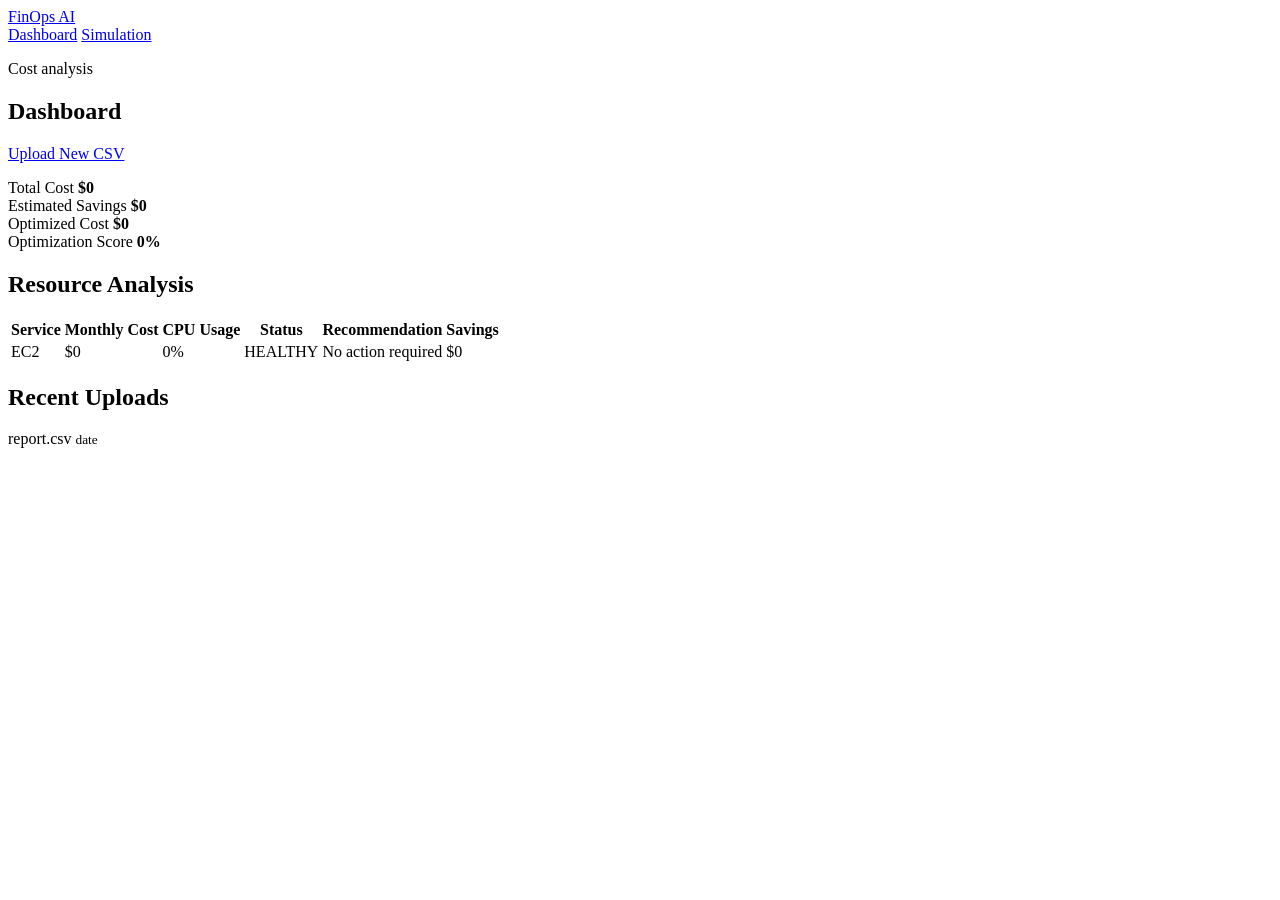
==== src/main/resources/templates/dashboard.html @ c7b3b38b "first commit" ====
<!doctype html>
<html lang="en">
<head>
    <meta charset="UTF-8">
    <meta name="viewport" content="width=device-width, initial-scale=1">
    <title>Dashboard - FinOps AI</title>
    <link rel="stylesheet" href="/css/app.css">
</head>
<body>
<header class="topbar">
    <a class="brand" href="/">FinOps AI</a>
    <nav>
        <a href="/dashboard">Dashboard</a>
        <a href="/simulation">Simulation</a>
    </nav>
</header>

<main class="shell">
    <section class="page-heading">
        <div>
            <p class="eyebrow">Cost analysis</p>
            <h1>Dashboard</h1>
        </div>
        <a class="secondary-action" href="/">Upload New CSV</a>
    </section>

    <p class="empty-state" th:if="${emptyMessage}" th:text="${emptyMessage}"></p>
    <p class="success" th:if="${success}" th:text="${success}"></p>

    <section class="metric-grid" th:if="${analysis}">
        <article class="metric-card">
            <span>Total Cost</span>
            <strong th:text="${'$' + analysis.currentCost()}">$0</strong>
        </article>
        <article class="metric-card">
            <span>Estimated Savings</span>
            <strong th:text="${'$' + analysis.estimatedSavings()}">$0</strong>
        </article>
        <article class="metric-card">
            <span>Optimized Cost</span>
            <strong th:text="${'$' + analysis.optimizedCost()}">$0</strong>
        </article>
        <article class="metric-card">
            <span>Optimization Score</span>
            <strong th:text="${analysis.optimizationScore() + '%'}">0%</strong>
        </article>
    </section>

    <section class="split-layout" th:if="${analysis}">
        <div class="panel">
            <h2>Resource Analysis</h2>
            <table>
                <thead>
                <tr>
                    <th>Service</th>
                    <th>Monthly Cost</th>
                    <th>CPU Usage</th>
                    <th>Status</th>
                    <th>Recommendation</th>
                    <th>Savings</th>
                </tr>
                </thead>
                <tbody>
                <tr th:each="resource : ${resources}">
                    <td th:text="${resource.serviceName}">EC2</td>
                    <td th:text="${'$' + resource.monthlyCost}">$0</td>
                    <td th:text="${resource.cpuUsage + '%'}">0%</td>
                    <td><span class="status" th:classappend="${resource.status}" th:text="${resource.status}">HEALTHY</span></td>
                    <td th:text="${resource.recommendation.recommendation}">No action required</td>
                    <td th:text="${'$' + resource.recommendation.estimatedSavings}">$0</td>
                </tr>
                </tbody>
            </table>
        </div>

        <aside class="panel compact">
            <h2>Recent Uploads</h2>
            <a class="upload-link" th:each="item : ${uploads}" th:href="@{/dashboard/{id}(id=${item.id})}">
                <span th:text="${item.filename}">report.csv</span>
                <small th:text="${#temporals.format(item.uploadedAt, 'dd MMM yyyy HH:mm')}">date</small>
            </a>
        </aside>
    </section>
</main>
</body>
</html>
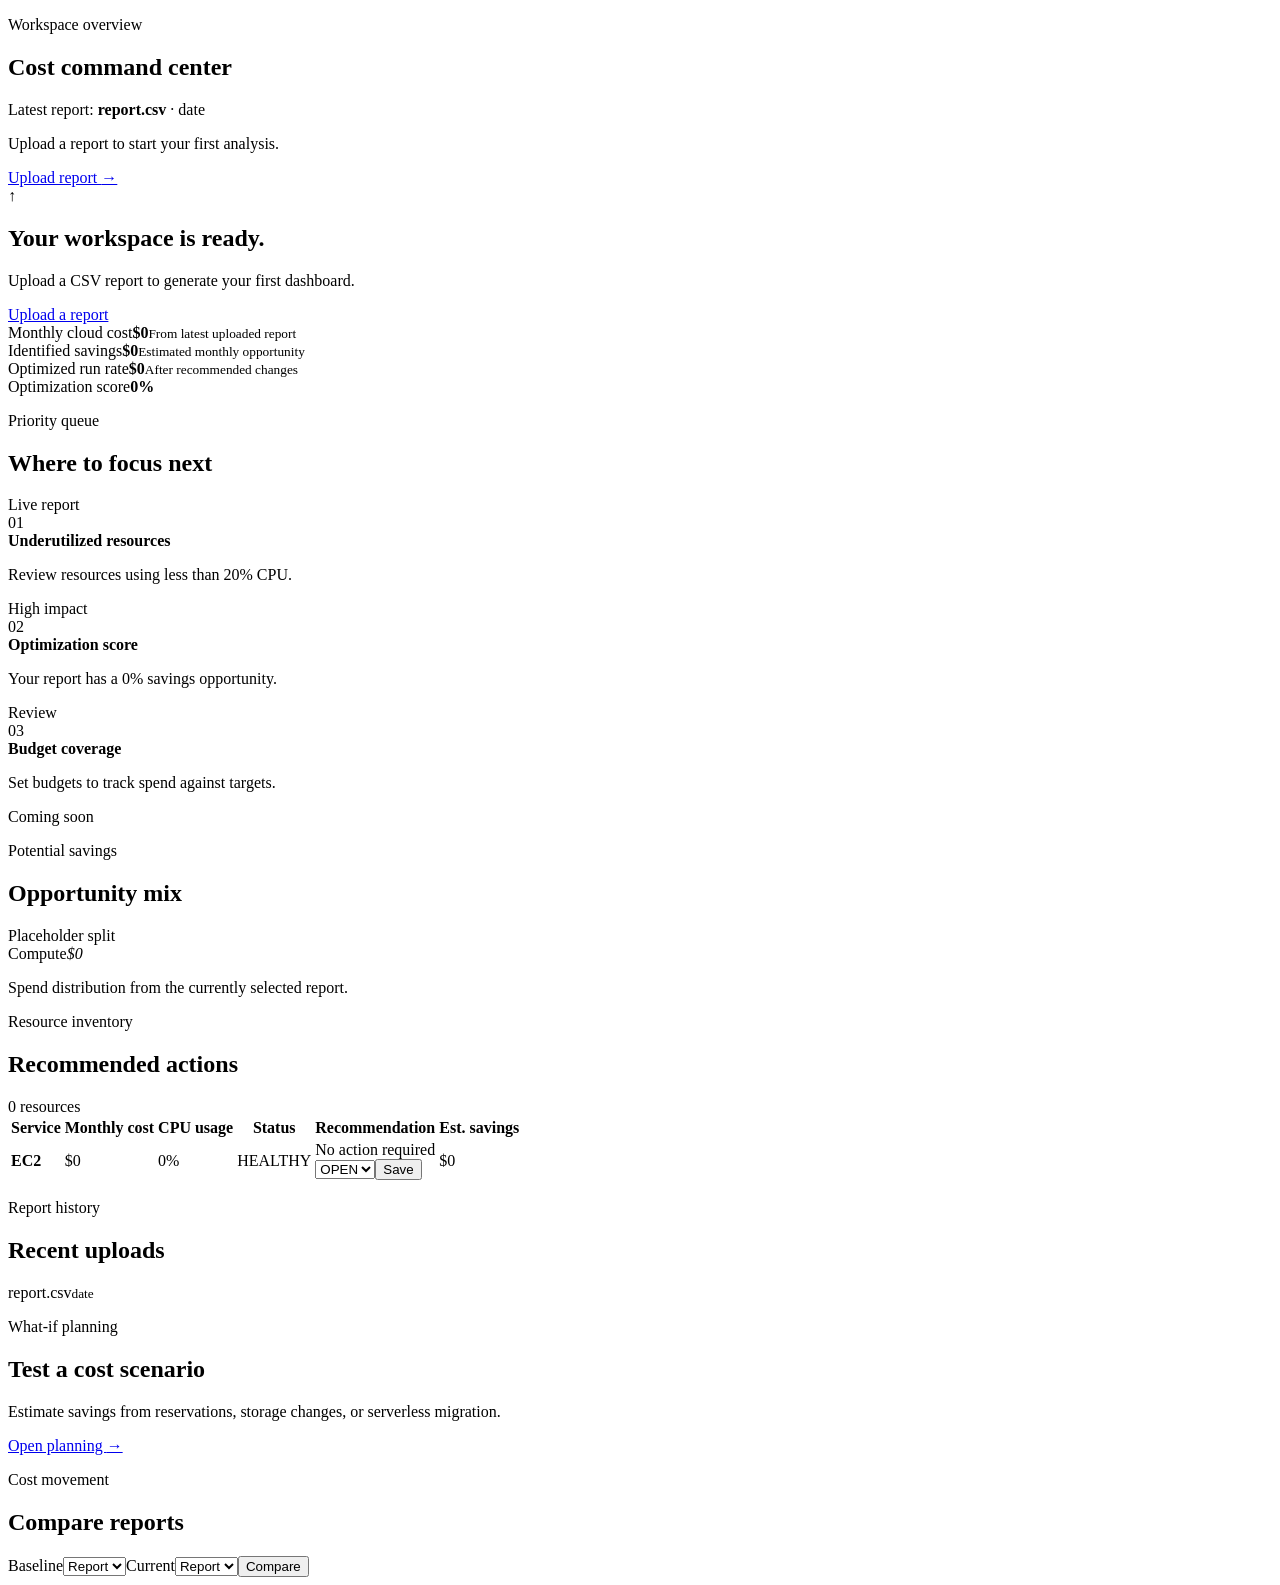
==== commit 39d0f1be: "Complete FinOps AI platform" ====
--- a/src/main/resources/templates/dashboard.html
+++ b/src/main/resources/templates/dashboard.html
@@ -1,86 +1,79 @@
 <!doctype html>
-<html lang="en">
+<html lang="en" xmlns:th="http://www.thymeleaf.org">
 <head>
     <meta charset="UTF-8">
     <meta name="viewport" content="width=device-width, initial-scale=1">
-    <title>Dashboard - FinOps AI</title>
+    <title>Overview - FinOps AI</title>
     <link rel="stylesheet" href="/css/app.css">
 </head>
-<body>
-<header class="topbar">
-    <a class="brand" href="/">FinOps AI</a>
-    <nav>
-        <a href="/dashboard">Dashboard</a>
-        <a href="/simulation">Simulation</a>
-    </nav>
-</header>
+<body class="app-page">
+<div th:replace="fragments :: app-header"></div>
 
-<main class="shell">
-    <section class="page-heading">
+<main class="app-shell">
+    <section class="page-heading dashboard-heading">
         <div>
-            <p class="eyebrow">Cost analysis</p>
-            <h1>Dashboard</h1>
+            <p class="eyebrow">Workspace overview</p>
+            <h1>Cost command center</h1>
+            <p class="page-subtitle" th:if="${upload}">Latest report: <strong th:text="${upload.filename}">report.csv</strong> <span>&middot;</span> <span th:text="${#temporals.format(upload.uploadedAt, 'dd MMM yyyy, HH:mm')}">date</span></p>
+            <p class="page-subtitle" th:unless="${upload}">Upload a report to start your first analysis.</p>
         </div>
-        <a class="secondary-action" href="/">Upload New CSV</a>
+        <a class="primary-action" href="/">Upload report <span aria-hidden="true">&#8594;</span></a>
     </section>
 
-    <p class="empty-state" th:if="${emptyMessage}" th:text="${emptyMessage}"></p>
-    <p class="success" th:if="${success}" th:text="${success}"></p>
+    <section class="empty-workspace" th:if="${emptyMessage}">
+        <span class="empty-icon">&#8593;</span>
+        <div><h2>Your workspace is ready.</h2><p th:text="${emptyMessage}">Upload a CSV report to generate your first dashboard.</p></div>
+        <a class="primary-action" href="/">Upload a report</a>
+    </section>
 
     <section class="metric-grid" th:if="${analysis}">
-        <article class="metric-card">
-            <span>Total Cost</span>
-            <strong th:text="${'$' + analysis.currentCost()}">$0</strong>
+        <article class="metric-card"><span>Monthly cloud cost</span><strong th:text="${'$' + analysis.currentCost()}">$0</strong><small>From latest uploaded report</small></article>
+        <article class="metric-card savings-card"><span>Identified savings</span><strong th:text="${'$' + analysis.estimatedSavings()}">$0</strong><small>Estimated monthly opportunity</small></article>
+        <article class="metric-card"><span>Optimized run rate</span><strong th:text="${'$' + analysis.optimizedCost()}">$0</strong><small>After recommended changes</small></article>
+        <article class="metric-card"><span>Optimization score</span><strong th:text="${analysis.optimizationScore() + '%'}">0%</strong><div class="score-track"><i th:style="${'width:' + analysis.optimizationScore() + '%'}"></i></div></article>
+    </section>
+
+    <section class="insight-grid" th:if="${analysis}">
+        <article class="panel opportunity-panel">
+            <div class="panel-heading"><div><p class="panel-kicker">Priority queue</p><h2>Where to focus next</h2></div><span class="subtle-badge">Live report</span></div>
+            <div class="priority-item"><span class="priority-number">01</span><div><strong>Underutilized resources</strong><p>Review resources using less than 20% CPU.</p></div><span class="priority-tag warning-tag">High impact</span></div>
+            <div class="priority-item"><span class="priority-number">02</span><div><strong>Optimization score</strong><p>Your report has a <span th:text="${analysis.optimizationScore() + '%'}">0%</span> savings opportunity.</p></div><span class="priority-tag">Review</span></div>
+            <div class="priority-item placeholder-item"><span class="priority-number">03</span><div><strong>Budget coverage</strong><p>Set budgets to track spend against targets.</p></div><span class="priority-tag muted-tag">Coming soon</span></div>
         </article>
-        <article class="metric-card">
-            <span>Estimated Savings</span>
-            <strong th:text="${'$' + analysis.estimatedSavings()}">$0</strong>
-        </article>
-        <article class="metric-card">
-            <span>Optimized Cost</span>
-            <strong th:text="${'$' + analysis.optimizedCost()}">$0</strong>
-        </article>
-        <article class="metric-card">
-            <span>Optimization Score</span>
-            <strong th:text="${analysis.optimizationScore() + '%'}">0%</strong>
+        <article class="panel chart-panel">
+            <div class="panel-heading"><div><p class="panel-kicker">Potential savings</p><h2>Opportunity mix</h2></div><span class="chart-caption">Placeholder split</span></div>
+            <div class="bar-chart">
+                <div th:each="service : ${serviceSpend}"><span th:text="${service.service}">Compute</span><i><b th:style="${'width:' + service.percent + '%'}"></b></i><em th:text="${'$' + service.cost}">$0</em></div>
+            </div>
+            <p class="chart-footnote">Spend distribution from the currently selected report.</p>
         </article>
     </section>
 
-    <section class="split-layout" th:if="${analysis}">
-        <div class="panel">
-            <h2>Resource Analysis</h2>
-            <table>
-                <thead>
-                <tr>
-                    <th>Service</th>
-                    <th>Monthly Cost</th>
-                    <th>CPU Usage</th>
-                    <th>Status</th>
-                    <th>Recommendation</th>
-                    <th>Savings</th>
-                </tr>
-                </thead>
-                <tbody>
-                <tr th:each="resource : ${resources}">
-                    <td th:text="${resource.serviceName}">EC2</td>
+    <section class="content-grid" th:if="${analysis}">
+        <div class="panel table-panel">
+            <div class="panel-heading"><div><p class="panel-kicker">Resource inventory</p><h2>Recommended actions</h2></div><span class="table-count" th:text="${#lists.size(resources) + ' resources'}">0 resources</span></div>
+            <div class="table-scroll"><table>
+                <thead><tr><th>Service</th><th>Monthly cost</th><th>CPU usage</th><th>Status</th><th>Recommendation</th><th>Est. savings</th></tr></thead>
+                <tbody><tr th:each="resource : ${resources}">
+                    <td><strong th:text="${resource.serviceName}">EC2</strong></td>
                     <td th:text="${'$' + resource.monthlyCost}">$0</td>
-                    <td th:text="${resource.cpuUsage + '%'}">0%</td>
+                    <td><span class="usage-value" th:text="${resource.cpuUsage + '%'}">0%</span></td>
                     <td><span class="status" th:classappend="${resource.status}" th:text="${resource.status}">HEALTHY</span></td>
-                    <td th:text="${resource.recommendation.recommendation}">No action required</td>
-                    <td th:text="${'$' + resource.recommendation.estimatedSavings}">$0</td>
-                </tr>
-                </tbody>
-            </table>
+                    <td class="recommendation-copy"><span th:text="${resource.recommendation.recommendation}">No action required</span><form class="recommendation-form" th:action="@{/api/recommendations/manage/{id}(id=${resource.recommendation.id})}" method="post"><input type="hidden" th:name="${_csrf.parameterName}" th:value="${_csrf.token}"><input type="hidden" name="uploadId" th:value="${upload.id}"><select name="state"><option th:each="state : ${T(com.finopsai.model.RecommendationState).values()}" th:value="${state}" th:text="${state}" th:selected="${state == resource.recommendation.state}">OPEN</option></select><button class="table-button" type="submit">Save</button></form></td>
+                    <td class="savings-value" th:text="${'$' + resource.recommendation.estimatedSavings}">$0</td>
+                </tr></tbody>
+            </table></div>
         </div>
-
-        <aside class="panel compact">
-            <h2>Recent Uploads</h2>
-            <a class="upload-link" th:each="item : ${uploads}" th:href="@{/dashboard/{id}(id=${item.id})}">
-                <span th:text="${item.filename}">report.csv</span>
-                <small th:text="${#temporals.format(item.uploadedAt, 'dd MMM yyyy HH:mm')}">date</small>
-            </a>
+        <aside class="side-stack">
+            <section class="panel compact">
+                <div class="panel-heading"><div><p class="panel-kicker">Report history</p><h2>Recent uploads</h2></div></div>
+                <a class="upload-link" th:each="item : ${uploads}" th:href="@{/dashboard/{id}(id=${item.id})}"><span th:text="${item.filename}">report.csv</span><small th:text="${#temporals.format(item.uploadedAt, 'dd MMM, HH:mm')}">date</small></a>
+            </section>
+            <section class="panel next-step"><p class="panel-kicker">What-if planning</p><h2>Test a cost scenario</h2><p>Estimate savings from reservations, storage changes, or serverless migration.</p><a class="text-action" href="/simulation">Open planning <span aria-hidden="true">&#8594;</span></a></section>
+            <section class="panel compact" th:if="${#lists.size(uploads) > 1}"><p class="panel-kicker">Cost movement</p><h2>Compare reports</h2><form class="compare-form" action="/compare" method="get"><label>Baseline<select name="baselineId"><option th:each="item : ${uploads}" th:value="${item.id}" th:text="${item.filename}">Report</option></select></label><label>Current<select name="currentId"><option th:each="item : ${uploads}" th:value="${item.id}" th:text="${item.filename}">Report</option></select></label><button type="submit">Compare</button></form></section>
         </aside>
     </section>
 </main>
+<div th:replace="fragments :: site-footer"></div>
 </body>
 </html>
